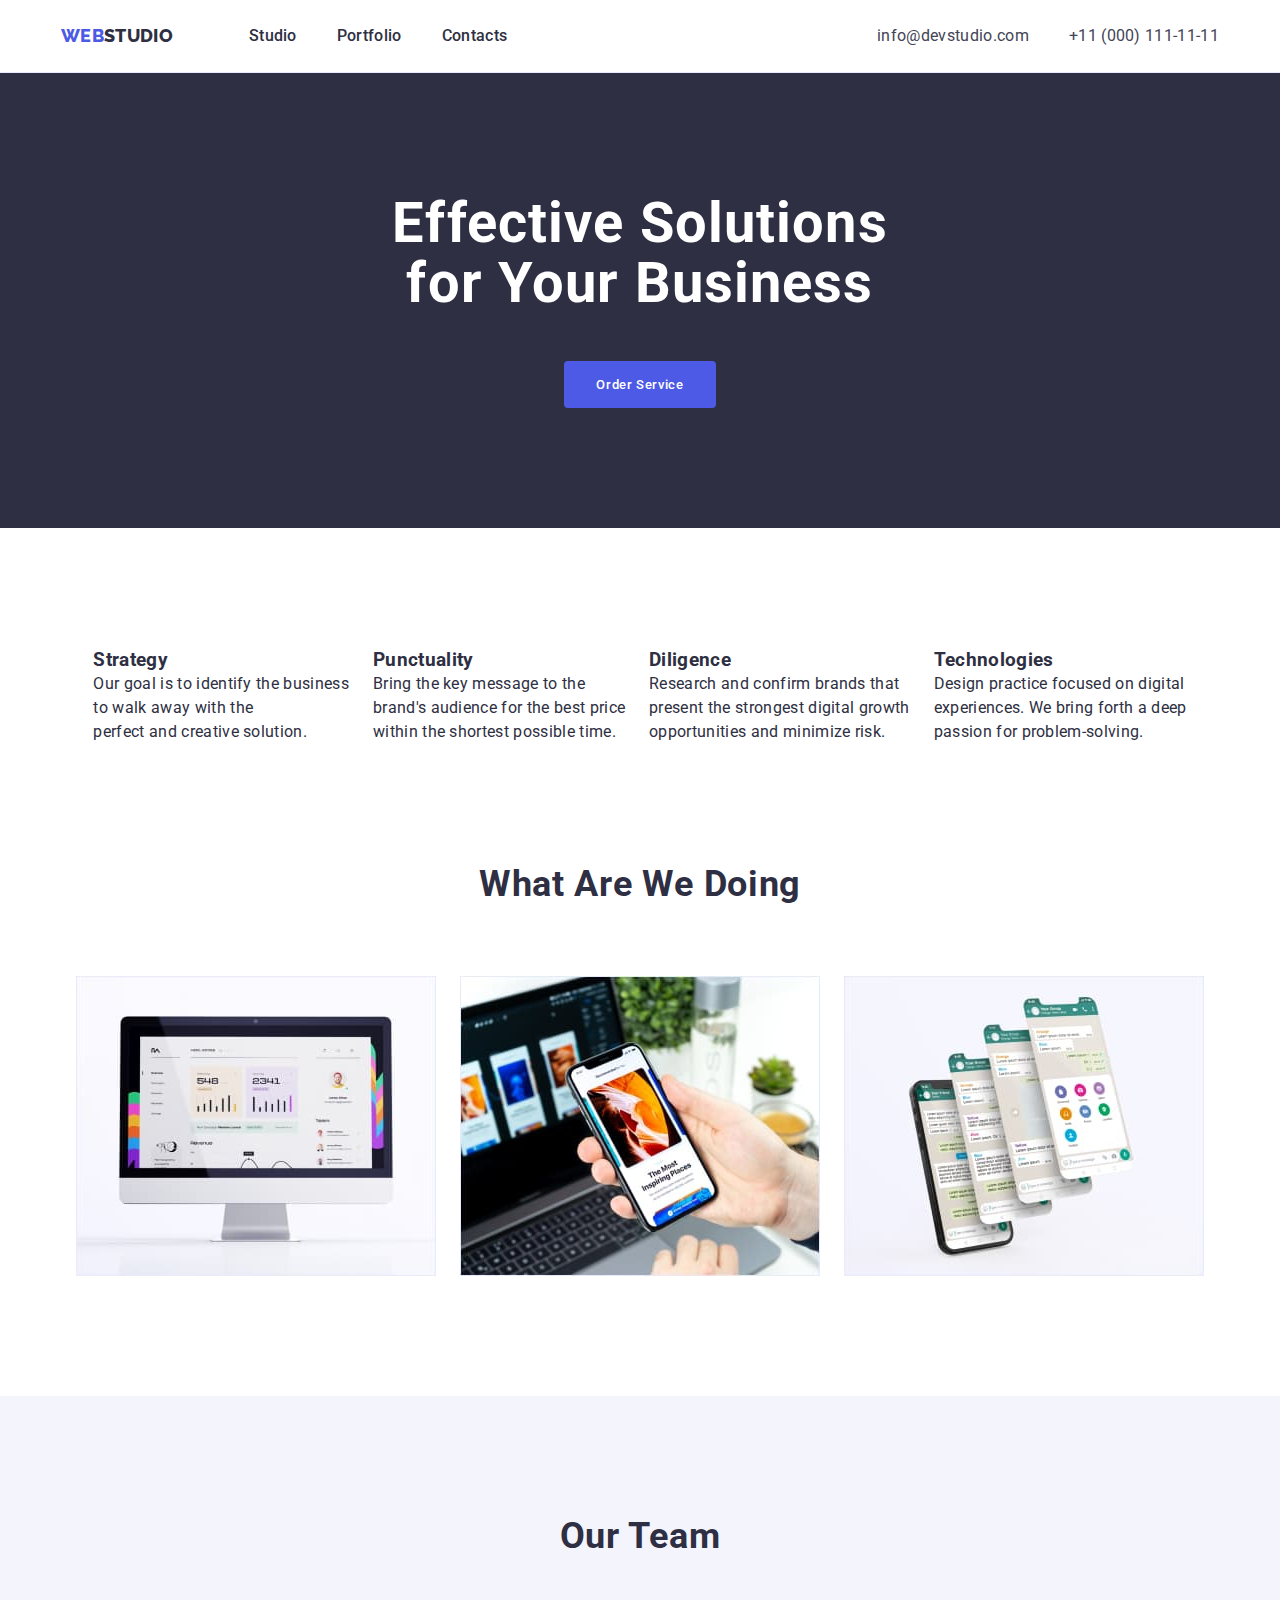
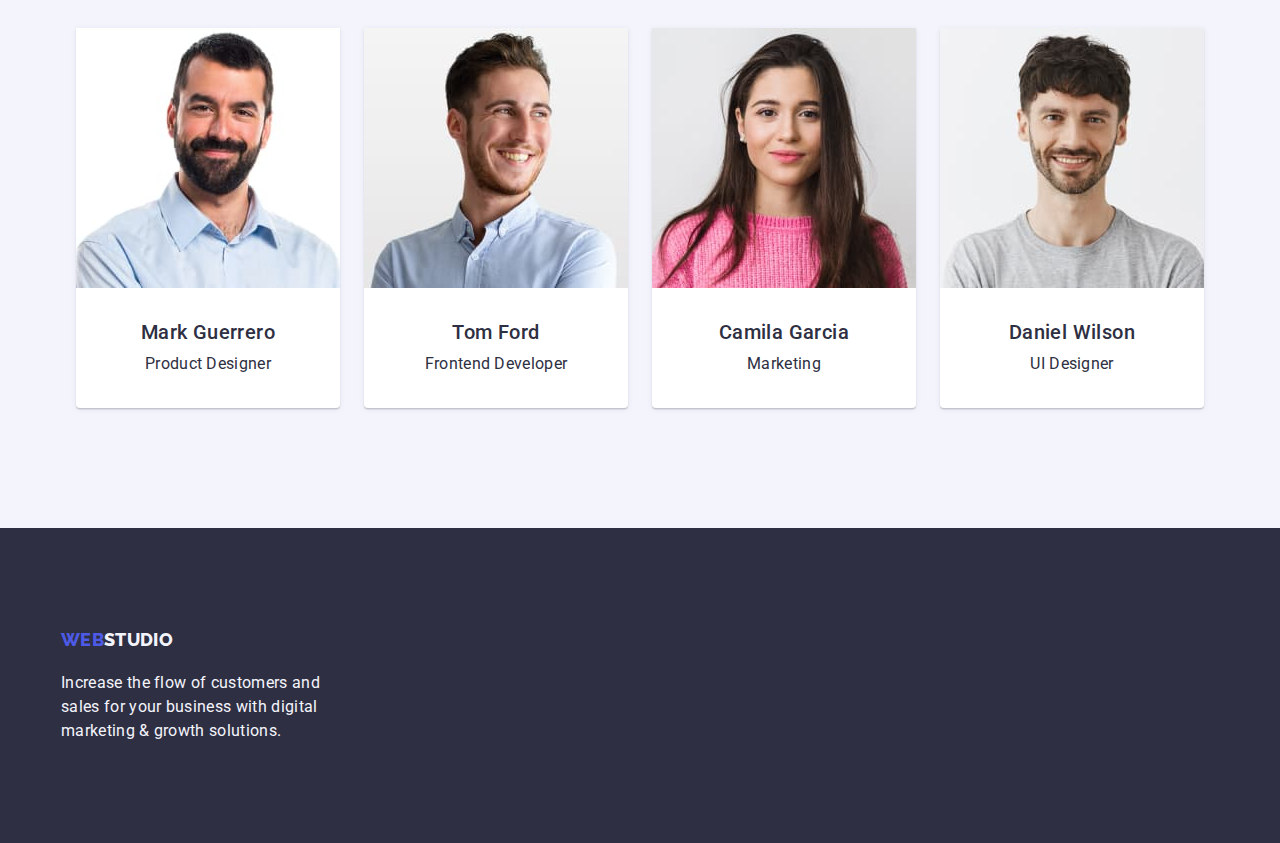
==== index.html @ 28cabc0e "update" ====
<!DOCTYPE html>
<html lang="en">
  <head>
    <title>WEBSTUDIO</title>
    <meta charset="UTF-8" />
    <meta name="description" content="website creator" />
    <link rel="stylesheet" href="css/styles.css" />
    <link rel="preconnect" href="https://fonts.googleapis.com" />
    <link rel="preconnect" href="https://fonts.gstatic.com" crossorigin />
    <link
      href="https://fonts.googleapis.com/css2?family=Raleway:wght@800&family=Roboto:wght@400;500;700&display=swap"
      rel="stylesheet"
    />
  </head>
  <body>
    <!-- header section-->
    <header class="header">
      <div class="header-container">
        <nav class="nav">
          <a
            class="nav-logo"
            href="https://luciiifr.github.io/goit-markup-hw-03/"
            ><span class="nav-logo-span">WEB</span>STUDIO</a
          >
          <ul class="nav-list">
            <li class="nav-list-item">
              <a
                class="nav-link"
                href="https://luciiifr.github.io/goit-markup-hw-03/"
                >Studio</a
              >
            </li>
            <li class="nav-list-item">
              <a class="nav-link" href="./portfolio">Portfolio</a>
            </li>
            <li class="nav-list-item">
              <a class="nav-link" href="/">Contacts</a>
            </li>
          </ul>
        </nav>
        <address class="address">
          <ul class="address-list">
            <li class="address-list-item">
              <a class="address-link" href="mailto:info@devstudio.com"
                >info@devstudio.com</a
              >
            </li>
            <li class="address-list-item">
              <a class="address-link" href="tel:+110001111111"
                >+11 (000) 111-11-11</a
              >
            </li>
          </ul>
        </address>
      </div>
    </header>
    <!-- main section -->
    <main>
      <!-- hero section -->
      <section class="hero">
        <div class="container hero-container">
          <h1 class="hero-heading">
            Effective Solutions <br />
            for Your Business
          </h1>
          <button class="hero-button" type="button">Order Service</button>
        </div>
      </section>
      <!-- about section -->
      <section class="about">
        <div class="container about-container">
          <h2 hidden></h2>
          <ul class="about-list">
            <li class="about-list-item">
              <h3 class="about-item-heading">Strategy</h3>
              <p class="about-item-description">
                Our goal is to identify the business <br />
                to walk away with the <br />
                perfect and creative solution.
              </p>
            </li>
            <li class="about-list-item">
              <h3 class="about-item-heading">Punctuality</h3>
              <p class="about-item-description">
                Bring the key message to the <br />
                brand's audience for the best price <br />
                within the shortest possible time.
              </p>
            </li>
            <li class="about-list-item">
              <h3 class="about-item-heading">Diligence</h3>
              <p class="about-item-description">
                Research and confirm brands that <br />
                present the strongest digital growth <br />
                opportunities and minimize risk.
              </p>
            </li>
            <li class="about-list-item">
              <h3 class="about-item-heading">Technologies</h3>
              <p class="about-item-description">
                Design practice focused on digital <br />
                experiences. We bring forth a deep <br />
                passion for problem-solving.
              </p>
            </li>
          </ul>
        </div>
      </section>
      <!-- service section -->
      <section class="service">
        <div class="container">
          <h2 class="service-heading">What Are We Doing</h2>
          <ul class="service-list">
            <li class="service-list-item">
              <img
                class="service-item-image"
                src="images/section2-img-01.jpg"
                alt="A computer monitor"
                width="360"
                height="300"
              />
            </li>
            <li class="service-list-item">
              <img
                class="service-item-image"
                src="images/section2-img-02.jpg"
                alt="A phone with multiple screens"
                width="360"
                height="300"
              />
            </li>
            <li class="service-list-item">
              <img
                class="service-item-image"
                src="images/section2-img-03.jpg"
                alt="Hand helding a phone"
                width="360"
                height="300"
              />
            </li>
          </ul>
        </div>
      </section>
      <!-- team section -->
      <section class="team">
        <div class="container">
          <h2 class="team-heading">Our Team</h2>
          <ul class="team-list">
            <div class="team-card">
              <li class="team-list-item">
                <img
                  class="team-item-image"
                  src="images/team-img-01.jpg"
                  alt="Portrait of Mark Guerrero"
                  width="264"
                  height="260"
                />
                <div class="team-card-content">
                  <h3 class="team-item-heading">Mark Guerrero</h3>
                  <p class="team-item-description">Product Designer</p>
                </div>
              </li>
            </div>
            <div class="team-card">
              <li class="team-list-item">
                <img
                  class="team-item-image"
                  src="images/team-img-02.jpg"
                  alt="Portrait of Tom Ford"
                  width="264"
                  height="260"
                />
                <div class="team-card-content">
                  <h3 class="team-item-heading">Tom Ford</h3>
                  <p class="team-item-description">Frontend Developer</p>
                </div>
              </li>
            </div>
            <div class="team-card">
              <li class="team-list-item">
                <img
                  class="team-item-image"
                  src="images/team-img-03.jpg"
                  alt="Portrait of Camila Garcia"
                  width="264"
                  height="260"
                />
                <div class="team-card-content">
                  <h3 class="team-item-heading">Camila Garcia</h3>
                  <p class="team-item-description">Marketing</p>
                </div>
              </li>
            </div>
            <div class="team-card">
              <li class="team-list-item">
                <img
                  class="team-item-image"
                  src="images/team-img-04.jpg"
                  alt="Portrait of Daniel Wilson"
                  width="264"
                  height="260"
                />
                <div class="team-card-content">
                  <h3 class="team-item-heading">Daniel Wilson</h3>
                  <p class="team-item-description">UI Designer</p>
                </div>
              </li>
            </div>
          </ul>
        </div>
      </section>
    </main>
    <!-- footer section -->
    <footer class="footer">
      <div class="container footer-container">
        <a
          class="footer-logo"
          href="https://luciiifr.github.io/goit-markup-hw-03/"
          ><span class="footer-logo-span">WEB</span>STUDIO</a
        >
        <p class="footer-description">
          Increase the flow of customers and <br />
          sales for your business with digital <br />
          marketing & growth solutions.
        </p>
      </div>
    </footer>
  </body>
</html>
---- css/styles.css ----
* {
  margin: 0;
  padding: 0;
  box-sizing: border-box;
}

body {
  font-family: "roboto", sans-serif;
  color: var(--navyblue-color);
  font-size: 16px;
  font-style: normal;
  font-weight: 400;
  line-height: 24px;
  letter-spacing: 0.32px;
}

img {
  display: block;
  max-width: 100%;
  height: auto;
}

h1,
h2,
h3,
h4,
h5,
h6,
p,
ul {
  margin: 0;
  padding: 0;
}

a {
  text-decoration: none;
  color: inherit;
}

:root {
  --black-color: #000;
  --white-color: #ffffff;
  --cloud-color: #f4f4fd;
  --cornflower-color: #e7e9fc;
  --navyblue-color: #2e2f42;
  --slate-color: #434455;
  --iris-color: #4d5ae5;
  --ocean-color: #404bbf;
}

/* section containers */
.header {
  border-bottom: 1px solid var(--cornflower-color);
}
.header-container {
  width: 1158px;
  padding: 24px 0;
  margin: auto;
  display: flex;
  align-items: center;
  justify-content: space-between;
}

.hero-container {
  padding: 188px 0;
}

.container {
  width: 1158px;
  margin: 0 auto;
  padding: 120px 0;
}

.about-container {
  padding-bottom: 0px;
}

.footer-container {
  padding: 100px 0;
}

/* WEBSTUDIO logo link */
.nav {
  display: flex;
  gap: 76px;
}

.nav-logo {
  color: var(--navyblue-color);
  font-family: "Raleway";
  font-size: 18px;
  font-weight: 800;
  text-transform: uppercase;
}

.nav-logo-span {
  color: var(--iris-color);
}

/* navigation links */
.nav-list {
  list-style: none;
  color: var(--navyblue-color);
  font-weight: 500;
  line-height: 24px;
  display: inline-flex;
  column-gap: 40px;
}

.nav-list-item:hover {
  color: var(--ocean-color);
}

/* address links */
.address-list {
  list-style: none;
  color: var(--slate-color);
  font-family: "roboto";
  font-style: normal;
  display: inline-flex;
  column-gap: 40px;
}

.address-list-item:hover {
  color: var(--ocean-color);
}

/* hero section */
.hero {
  background-color: var(--navyblue-color);
}

.hero-container-content {
  margin: 0 315px;
  display: inline-flex;
  flex-direction: column;
  align-items: center;
  padding-top: 188px;
  padding-bottom: 188px;
}

.hero-heading {
  color: var(--white-color);
  text-align: center;
  font-size: 56px;
  font-weight: 700;
  line-height: 60px;
  letter-spacing: 1.12px;
  margin-bottom: 48px;
}

.hero-button {
  color: var(--white-color);
  background-color: var(--iris-color);
  font-family: "roboto", sans-serif;
  font-weight: 500;
  letter-spacing: 0.64px;
  border-radius: 4px;
  border: 0;
  padding: 16px 32px;
  display: block;
  margin: 0 auto;
  cursor: pointer;
}

.hero-button:hover {
  background-color: var(--ocean-color);
  box-shadow: 0px 4px 4px 0px rgba(0, 0, 0, 0.15);
}

/* about section */
.about-list {
  list-style: none;
  display: flex;
  column-gap: 24px;
  justify-content: center;
}

.about-heading {
  font-size: 20px;
  font-weight: 500;
  line-height: 24px;
  letter-spacing: 0.4px;
}

.about-description {
  color: var(--color-slate);
  font-size: 16px;
  line-height: 24px;
  letter-spacing: 0.32px;
}

/* service section */
.service-heading {
  text-align: center;
  font-size: 36px;
  font-weight: 700;
  line-height: 40px;
  letter-spacing: 0.72px;
  text-transform: capitalize;
}

.service-list {
  list-style: none;
  display: flex;
  align-items: flex-start;
  column-gap: 24px;
  margin-top: 72px;
  justify-content: center;
}

/* team section */
.team {
  background-color: var(--cloud-color);
}

.team-heading {
  text-align: center;
  font-size: 36px;
  font-weight: 700;
  line-height: 40px;
  letter-spacing: 0.72px;
  text-transform: capitalize;
}

.team-list {
  list-style: none;
  display: flex;
  column-gap: 24px;
  margin-top: 72px;
  justify-content: center;
}

.team-card {
  background-color: var(--white-color);
  border-radius: 0px 0px 4px 4px;
  box-shadow: 0px 2px 1px 0px rgba(46, 47, 66, 0.08),
    0px 1px 1px 0px rgba(46, 47, 66, 0.16),
    0px 1px 6px 0px rgba(46, 47, 66, 0.08);
}

.team-card-content {
  margin: 32px 0px;
}

.team-item-heading {
  text-align: center;
  font-size: 20px;
  font-weight: 500;
  line-height: 24px;
  letter-spacing: 0.4px;
  margin-bottom: 8px;
}

.team-item-description {
  text-align: center;
  font-size: 16px;
  line-height: 24px;
  letter-spacing: 0.32px;
}

/* footer section */
.footer {
  background-color: var(--navyblue-color);
}

.footer-logo {
  color: var(--cloud-color);
  text-decoration: none;
  font-family: "raleway", sans-serif;
  font-size: 18px;
  font-weight: 800;
  text-transform: uppercase;
}

.footer-logo-span {
  color: var(--iris-color);
}

.footer-description {
  color: var(--cloud-color);
  margin-top: 17.5px;
}

/* portfolio.html */
/* containers */
.filter-container {
  padding-top: 96px;
  padding-bottom: 72px;
}

.portfolio-container {
  padding: 0 0 120px 0;
}

/* filter section */
.filter-list {
  list-style: none;
  display: flex;
  column-gap: 24px;
  justify-content: center;
}

.filter-item-button {
  color: var(--iris-color);
  font-family: "roboto", sans-serif;
  font-size: 16px;
  font-weight: 500;
  line-height: 24px;
  letter-spacing: 0.64px;
  background-color: var(--cloud-color);
  border-radius: 4px;
  border: 1px solid var(--cornflower-color);
  padding: 12px 24px;
}

.filter-item-button:hover {
  cursor: pointer;
  background-color: var(--ocean-color);
  border: 1px solid var(--ocean-color);
  color: var(--white-color);
  box-shadow: 0px 2px 2px 0px rgba(0, 0, 0, 0.12),
    0px 2px 1px 0px rgba(0, 0, 0, 0.08), 0px 3px 1px 0px rgba(0, 0, 0, 0.1);
}

/* portfolios section */
.portfolio-list {
  list-style: none;
  display: flex;
  flex-wrap: wrap;
  column-gap: 24px;
  row-gap: 48px;
  justify-content: center;
}

.portfolio-list-item {
  display: flex;
  width: 360px;
  flex-direction: column;
  background-color: var(--white-color);
}

.portfolio-item-content {
  width: 100%;
  padding: 32px 16px;
  border: 1px solid var(--cornflower-color);
  border-top: unset;
}

.portfolio-item-heading {
  font-size: 20px;
  font-weight: 500;
  line-height: 24px;
  letter-spacing: 0.4px;
  margin-bottom: 8px;
}

.portfolio-item-description {
  color: var(--slate-color);
  font-size: 16px;
  line-height: 24px;
  letter-spacing: 0.32px;
}
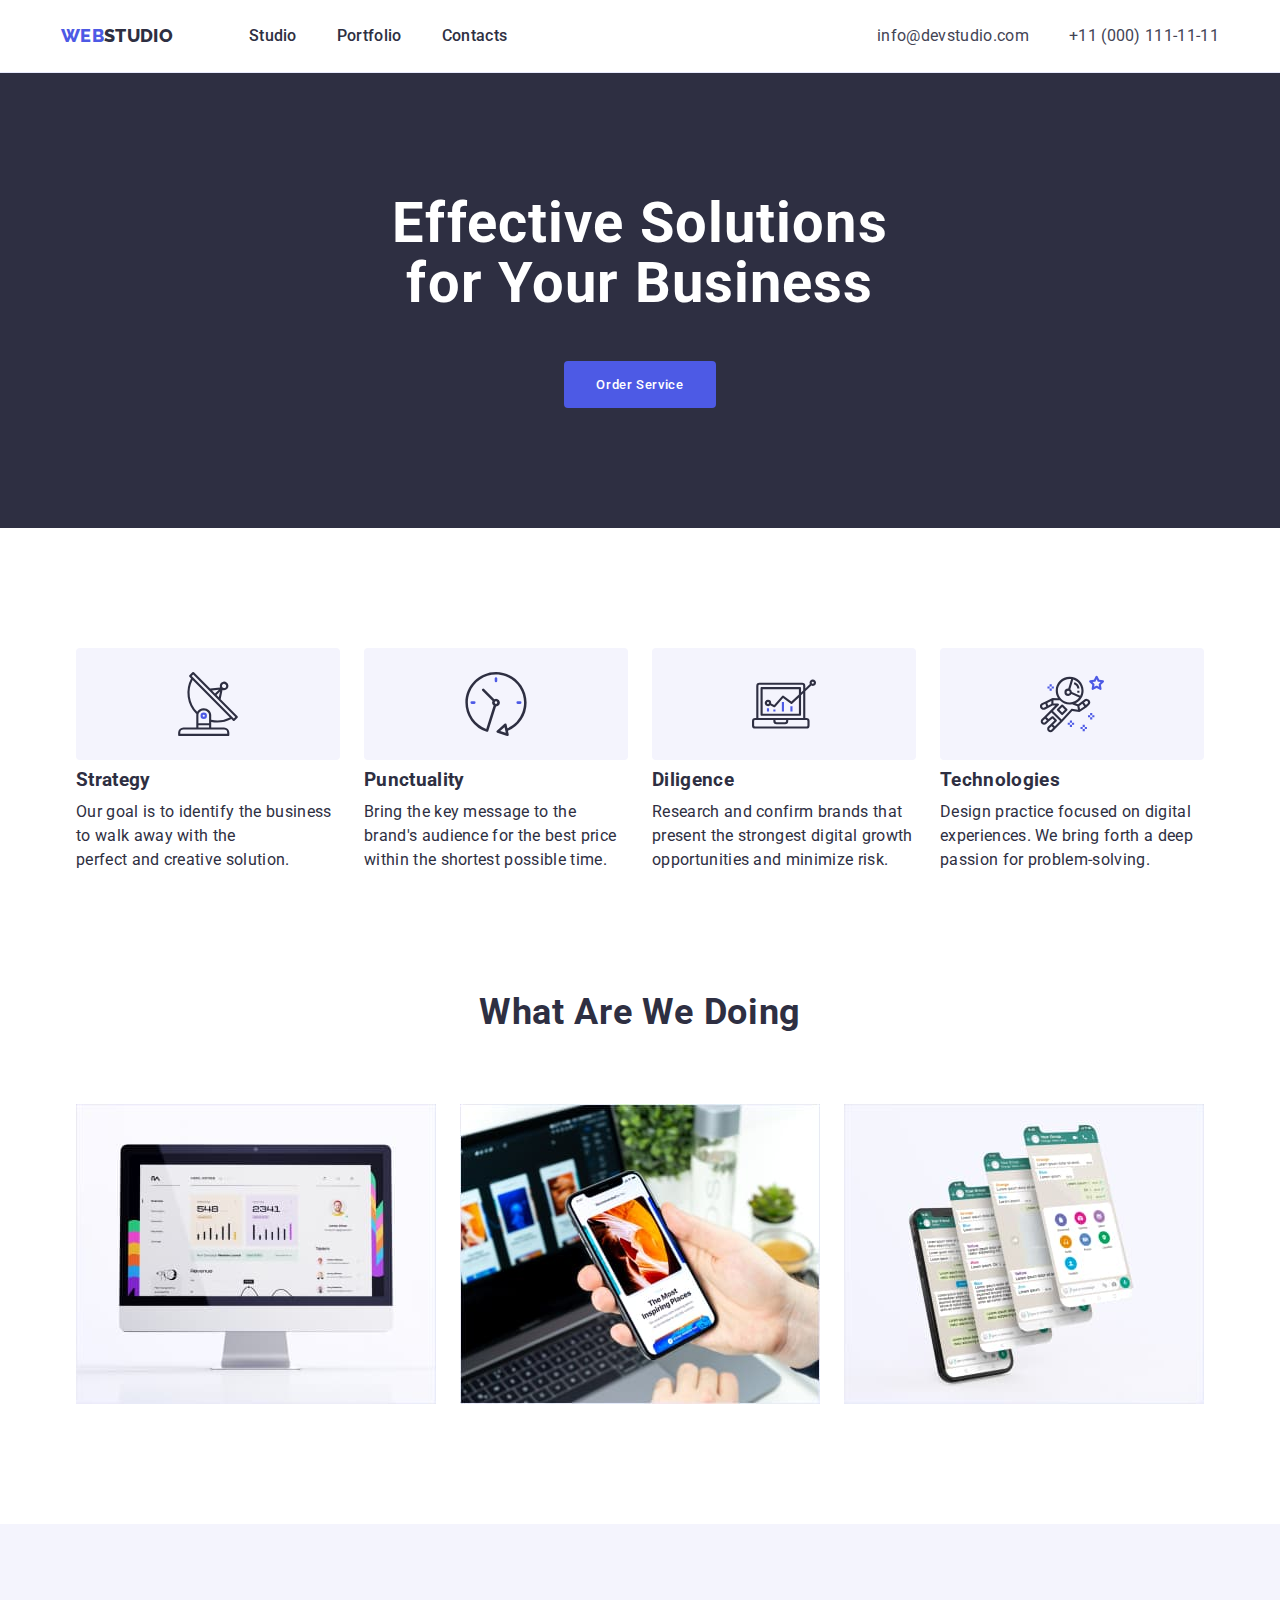
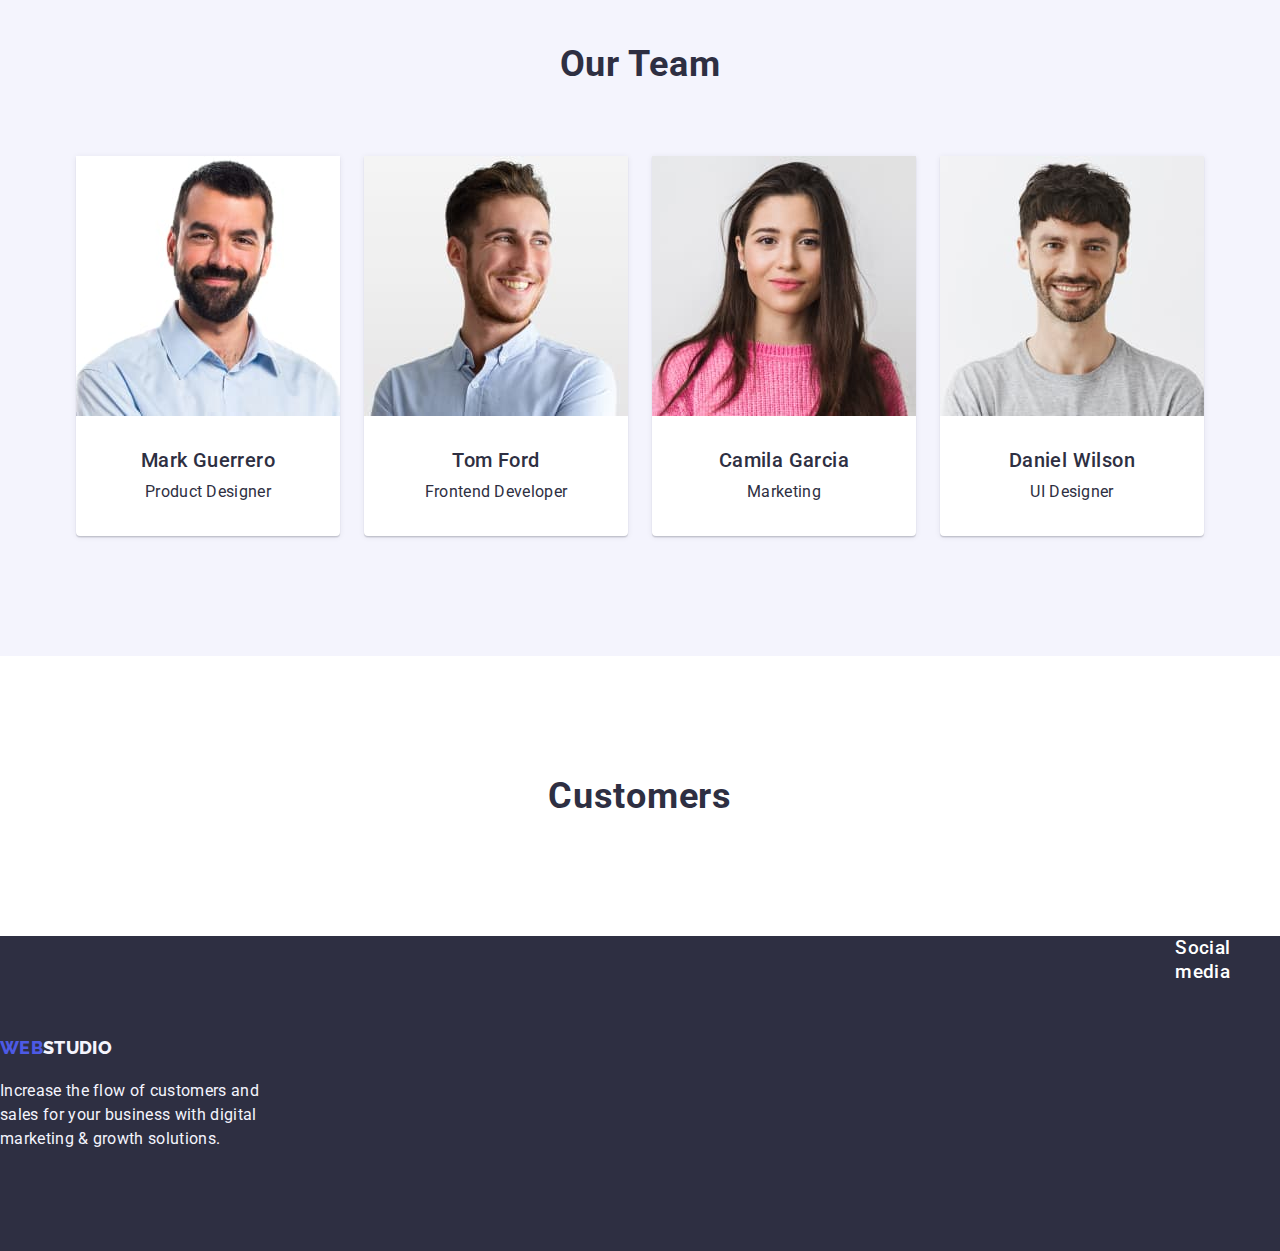
==== commit 16c14718: "update" ====
--- a/index.html
+++ b/index.html
@@ -72,6 +72,11 @@
           <h2 hidden></h2>
           <ul class="about-list">
             <li class="about-list-item">
+              <img
+                class="about-item-icon"
+                src="./icons/antenna.svg"
+                alt="antenna icon"
+              />
               <h3 class="about-item-heading">Strategy</h3>
               <p class="about-item-description">
                 Our goal is to identify the business <br />
@@ -80,6 +85,11 @@
               </p>
             </li>
             <li class="about-list-item">
+              <img
+                class="about-item-icon"
+                src="./icons/clock.svg"
+                alt="antenna icon"
+              />
               <h3 class="about-item-heading">Punctuality</h3>
               <p class="about-item-description">
                 Bring the key message to the <br />
@@ -88,6 +98,11 @@
               </p>
             </li>
             <li class="about-list-item">
+              <img
+                class="about-item-icon"
+                src="./icons/diagram.svg"
+                alt="antenna icon"
+              />
               <h3 class="about-item-heading">Diligence</h3>
               <p class="about-item-description">
                 Research and confirm brands that <br />
@@ -96,6 +111,11 @@
               </p>
             </li>
             <li class="about-list-item">
+              <img
+                class="about-item-icon"
+                src="./icons/astronaut.svg"
+                alt="antenna icon"
+              />
               <h3 class="about-item-heading">Technologies</h3>
               <p class="about-item-description">
                 Design practice focused on digital <br />
@@ -207,6 +227,11 @@
               </li>
             </div>
           </ul>
+        </div>
+      </section>
+      <section class="customers">
+        <div class="container">
+          <h2 class="customer-heading">Customers</h2>
         </div>
       </section>
     </main>
@@ -224,6 +249,9 @@
           marketing & growth solutions.
         </p>
       </div>
+      <div>
+        <h3 class="footer-socmed">Social media</h3>
+      </div>
     </footer>
   </body>
 </html>
--- a/css/styles.css
+++ b/css/styles.css
@@ -51,6 +51,10 @@
 /* section containers */
 .header {
   border-bottom: 1px solid var(--cornflower-color);
+  background: var(--white-color);
+  box-shadow: 0px 1px 6px 0px rgba(46, 47, 66, 0.08),
+    0px 1px 1px 0px rgba(46, 47, 66, 0.16),
+    0px 2px 1px 0px rgba(46, 47, 66, 0.08);
 }
 .header-container {
   width: 1158px;
@@ -128,6 +132,8 @@
 /* hero section */
 .hero {
   background-color: var(--navyblue-color);
+  background-image: url(../images/hero-img.jpg),
+    lightgray 0px -167.766px / 100% 139.922% no-repeat;
 }
 
 .hero-container-content {
@@ -176,6 +182,17 @@
   justify-content: center;
 }
 
+.about-list-item {
+  display: inline-flex;
+  flex-direction: column;
+  row-gap: 8px;
+}
+.about-item-icon {
+  padding: 24px 100px;
+  background-color: var(--cloud-color);
+  border-radius: 4px;
+}
+
 .about-heading {
   font-size: 20px;
   font-weight: 500;
@@ -259,9 +276,24 @@
   letter-spacing: 0.32px;
 }
 
+/* customer section */
+.customer {
+  display: flex;
+}
+
+.customer-heading {
+  text-align: center;
+  font-size: 36px;
+  font-weight: 700;
+  line-height: 40px;
+  letter-spacing: 0.72px;
+  text-transform: capitalize;
+}
 /* footer section */
 .footer {
   background-color: var(--navyblue-color);
+  display: flex;
+  column-gap: 120px;
 }
 
 .footer-logo {
@@ -282,6 +314,11 @@
   margin-top: 17.5px;
 }
 
+.footer-socmed {
+  color: var(--white-color);
+  font-weight: 500;
+}
+
 /* portfolio.html */
 /* containers */
 .filter-container {
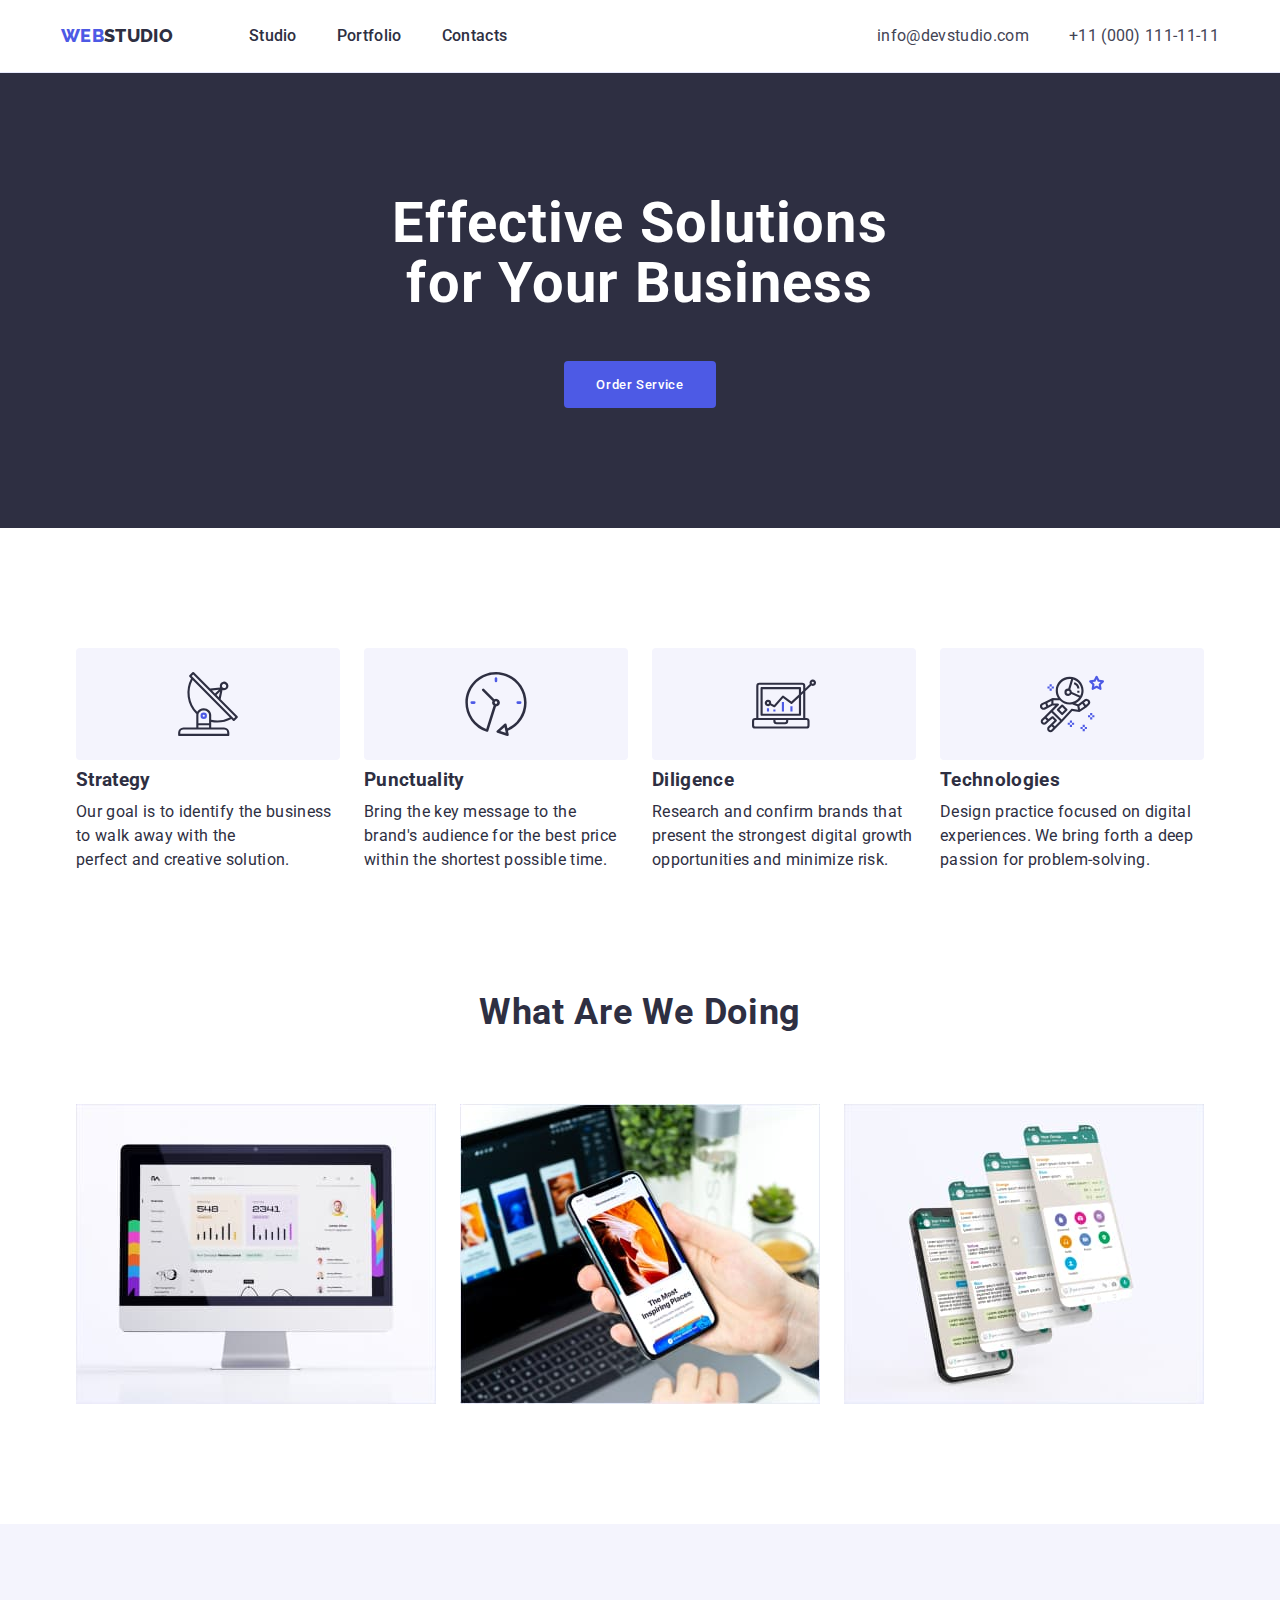
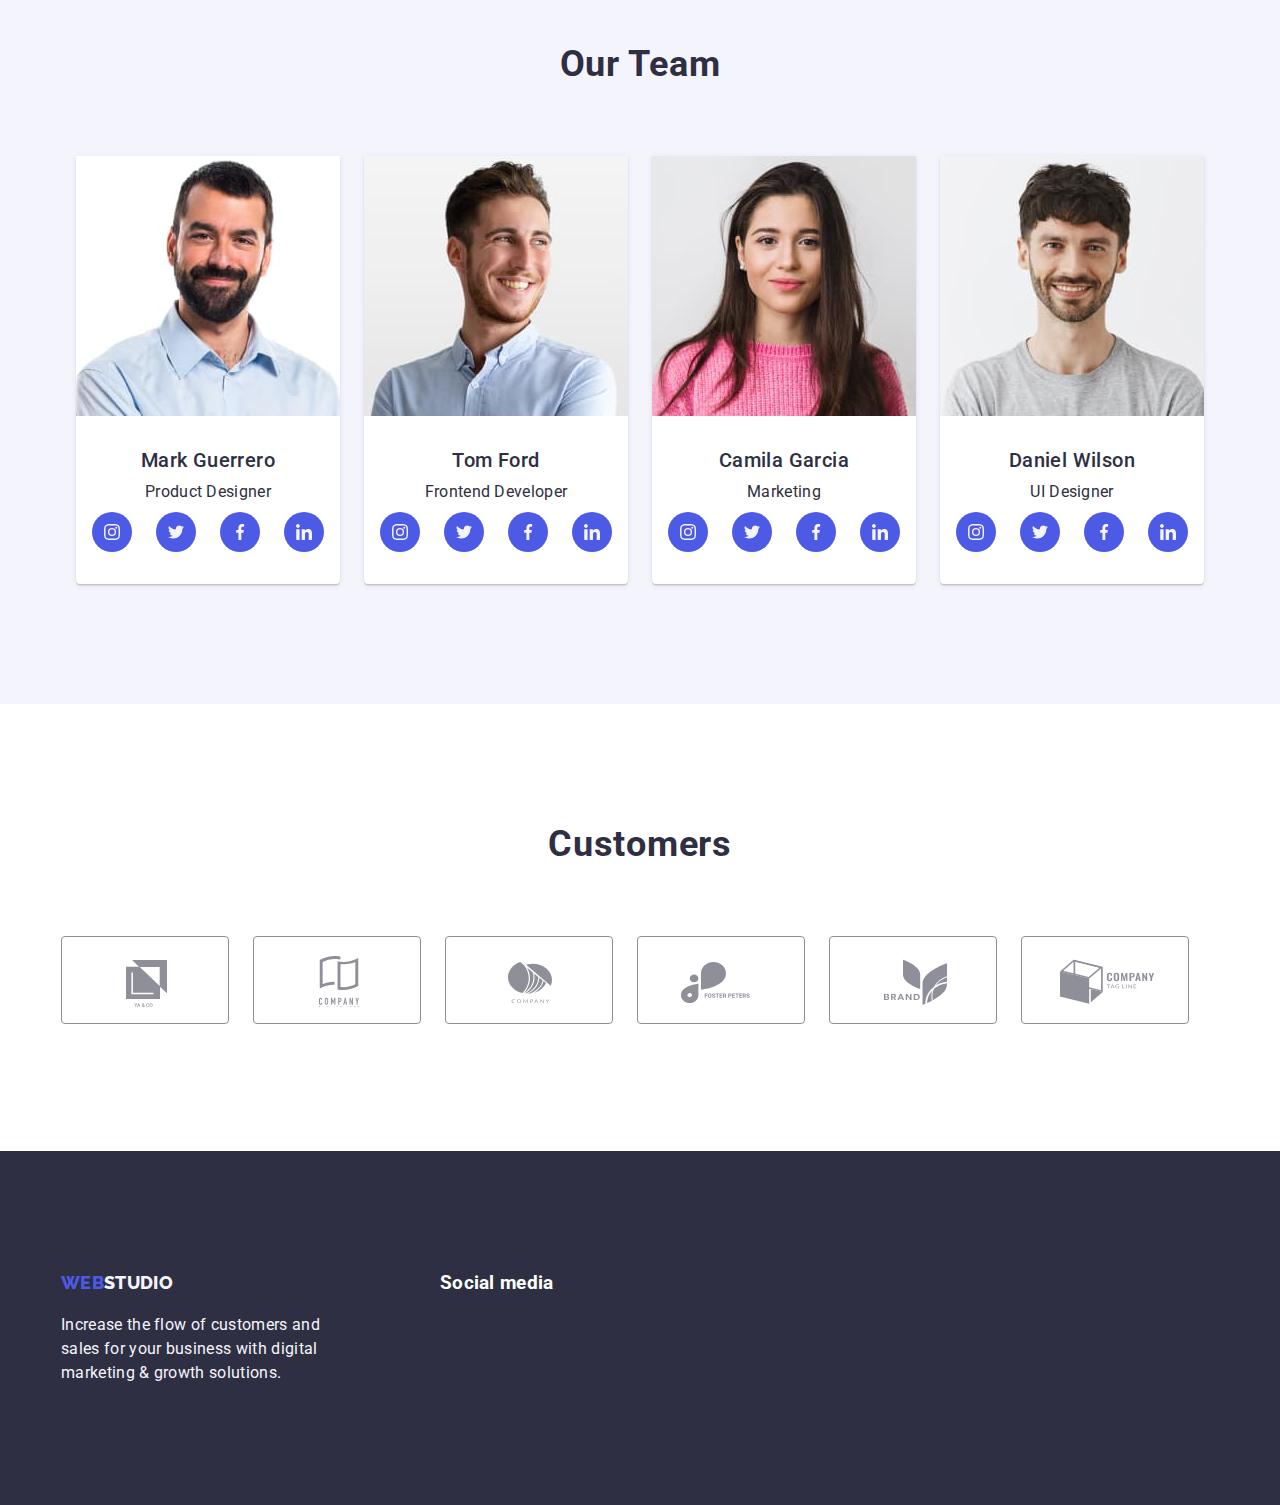
==== commit 69e09cf8: "update" ====
--- a/index.html
+++ b/index.html
@@ -72,11 +72,9 @@
           <h2 hidden></h2>
           <ul class="about-list">
             <li class="about-list-item">
-              <img
-                class="about-item-icon"
-                src="./icons/antenna.svg"
-                alt="antenna icon"
-              />
+              <svg class="about-item-icon">
+                <use href="./images/icons.svg#antenna" />
+              </svg>
               <h3 class="about-item-heading">Strategy</h3>
               <p class="about-item-description">
                 Our goal is to identify the business <br />
@@ -85,11 +83,9 @@
               </p>
             </li>
             <li class="about-list-item">
-              <img
-                class="about-item-icon"
-                src="./icons/clock.svg"
-                alt="antenna icon"
-              />
+              <svg class="about-item-icon">
+                <use href="./images/icons.svg#clock" />
+              </svg>
               <h3 class="about-item-heading">Punctuality</h3>
               <p class="about-item-description">
                 Bring the key message to the <br />
@@ -98,11 +94,9 @@
               </p>
             </li>
             <li class="about-list-item">
-              <img
-                class="about-item-icon"
-                src="./icons/diagram.svg"
-                alt="antenna icon"
-              />
+              <svg class="about-item-icon">
+                <use href="./images/icons.svg#diagram" />
+              </svg>
               <h3 class="about-item-heading">Diligence</h3>
               <p class="about-item-description">
                 Research and confirm brands that <br />
@@ -111,11 +105,9 @@
               </p>
             </li>
             <li class="about-list-item">
-              <img
-                class="about-item-icon"
-                src="./icons/astronaut.svg"
-                alt="antenna icon"
-              />
+              <svg class="about-item-icon">
+                <use href="./images/icons.svg#astronaut" />
+              </svg>
               <h3 class="about-item-heading">Technologies</h3>
               <p class="about-item-description">
                 Design practice focused on digital <br />
@@ -178,6 +170,39 @@
                 <div class="team-card-content">
                   <h3 class="team-item-heading">Mark Guerrero</h3>
                   <p class="team-item-description">Product Designer</p>
+                  <ul class="team-socmed">
+                    <li class="team-socmed-item">
+                      <a href="https://www.instagram.com/" target="_blank">
+                        <svg class="team-socmed-icon">
+                          <use
+                            class="socmed-icon-use"
+                            href="./images/icons.svg#instagram-01"
+                          />
+                        </svg>
+                      </a>
+                    </li>
+                    <li class="team-socmed-item">
+                      <a href="https://twitter.com/" target="_blank">
+                        <svg class="team-socmed-icon">
+                          <use href="./images/icons.svg#twitter-01" />
+                        </svg>
+                      </a>
+                    </li>
+                    <li class="team-socmed-item">
+                      <a href="https://www.facebook.com/" target="_blank">
+                        <svg class="team-socmed-icon">
+                          <use href="./images/icons.svg#facebook-01" />
+                        </svg>
+                      </a>
+                    </li>
+                    <li class="team-socmed-item">
+                      <a href="https://www.linkedin.com/" target="_blank">
+                        <svg class="team-socmed-icon">
+                          <use href="./images/icons.svg#linkedin-01" />
+                        </svg>
+                      </a>
+                    </li>
+                  </ul>
                 </div>
               </li>
             </div>
@@ -193,6 +218,39 @@
                 <div class="team-card-content">
                   <h3 class="team-item-heading">Tom Ford</h3>
                   <p class="team-item-description">Frontend Developer</p>
+                  <ul class="team-socmed">
+                    <li class="team-socmed-item">
+                      <a href="https://www.instagram.com/" target="_blank">
+                        <svg class="team-socmed-icon">
+                          <use
+                            class="socmed-icon-use"
+                            href="./images/icons.svg#instagram-01"
+                          />
+                        </svg>
+                      </a>
+                    </li>
+                    <li class="team-socmed-item">
+                      <a href="https://twitter.com/" target="_blank">
+                        <svg class="team-socmed-icon">
+                          <use href="./images/icons.svg#twitter-01" />
+                        </svg>
+                      </a>
+                    </li>
+                    <li class="team-socmed-item">
+                      <a href="https://www.facebook.com/" target="_blank">
+                        <svg class="team-socmed-icon">
+                          <use href="./images/icons.svg#facebook-01" />
+                        </svg>
+                      </a>
+                    </li>
+                    <li class="team-socmed-item">
+                      <a href="https://www.linkedin.com/" target="_blank">
+                        <svg class="team-socmed-icon">
+                          <use href="./images/icons.svg#linkedin-01" />
+                        </svg>
+                      </a>
+                    </li>
+                  </ul>
                 </div>
               </li>
             </div>
@@ -208,6 +266,39 @@
                 <div class="team-card-content">
                   <h3 class="team-item-heading">Camila Garcia</h3>
                   <p class="team-item-description">Marketing</p>
+                  <ul class="team-socmed">
+                    <li class="team-socmed-item">
+                      <a href="https://www.instagram.com/" target="_blank">
+                        <svg class="team-socmed-icon">
+                          <use
+                            class="socmed-icon-use"
+                            href="./images/icons.svg#instagram-01"
+                          />
+                        </svg>
+                      </a>
+                    </li>
+                    <li class="team-socmed-item">
+                      <a href="https://twitter.com/" target="_blank">
+                        <svg class="team-socmed-icon">
+                          <use href="./images/icons.svg#twitter-01" />
+                        </svg>
+                      </a>
+                    </li>
+                    <li class="team-socmed-item">
+                      <a href="https://www.facebook.com/" target="_blank">
+                        <svg class="team-socmed-icon">
+                          <use href="./images/icons.svg#facebook-01" />
+                        </svg>
+                      </a>
+                    </li>
+                    <li class="team-socmed-item">
+                      <a href="https://www.linkedin.com/" target="_blank">
+                        <svg class="team-socmed-icon">
+                          <use href="./images/icons.svg#linkedin-01" />
+                        </svg>
+                      </a>
+                    </li>
+                  </ul>
                 </div>
               </li>
             </div>
@@ -223,34 +314,114 @@
                 <div class="team-card-content">
                   <h3 class="team-item-heading">Daniel Wilson</h3>
                   <p class="team-item-description">UI Designer</p>
+                  <ul class="team-socmed">
+                    <li class="team-socmed-item">
+                      <a href="https://www.instagram.com/" target="_blank">
+                        <svg class="team-socmed-icon">
+                          <use
+                            class="socmed-icon-use"
+                            href="./images/icons.svg#instagram-01"
+                          />
+                        </svg>
+                      </a>
+                    </li>
+                    <li class="team-socmed-item">
+                      <a href="https://twitter.com/" target="_blank">
+                        <svg class="team-socmed-icon">
+                          <use href="./images/icons.svg#twitter-01" />
+                        </svg>
+                      </a>
+                    </li>
+                    <li class="team-socmed-item">
+                      <a href="https://www.facebook.com/" target="_blank">
+                        <svg class="team-socmed-icon">
+                          <use href="./images/icons.svg#facebook-01" />
+                        </svg>
+                      </a>
+                    </li>
+                    <li class="team-socmed-item">
+                      <a href="https://www.linkedin.com/" target="_blank">
+                        <svg class="team-socmed-icon">
+                          <use href="./images/icons.svg#linkedin-01" />
+                        </svg>
+                      </a>
+                    </li>
+                  </ul>
                 </div>
               </li>
             </div>
           </ul>
         </div>
       </section>
-      <section class="customers">
+      <section class="customer">
         <div class="container">
           <h2 class="customer-heading">Customers</h2>
+          <ul class="customer-list">
+            <li class="customer-list-item">
+              <a class="customer-item-link" href="">
+                <svg class="customer-item-icon">
+                  <use href="./images/icons.svg#client-01" />
+                </svg>
+              </a>
+            </li>
+            <li class="customer-list-item">
+              <a class="customer-item-link" href="">
+                <svg class="customer-item-icon">
+                  <use href="./images/icons.svg#client-02" />
+                </svg>
+              </a>
+            </li>
+            <li class="customer-list-item">
+              <a class="customer-item-link" href="">
+                <svg class="customer-item-icon">
+                  <use href="./images/icons.svg#client-03" />
+                </svg>
+              </a>
+            </li>
+            <li class="customer-list-item">
+              <a class="customer-item-link" href="">
+                <svg class="customer-item-icon">
+                  <use href="./images/icons.svg#client-04" />
+                </svg>
+              </a>
+            </li>
+            <li class="customer-list-item">
+              <a class="customer-item-link" href="">
+                <svg class="customer-item-icon">
+                  <use href="./images/icons.svg#client-05" />
+                </svg>
+              </a>
+            </li>
+            <li class="customer-list-item">
+              <a class="customer-item-link" href="">
+                <svg class="customer-item-icon">
+                  <use href="./images/icons.svg#client-06" />
+                </svg>
+              </a>
+            </li>
+          </ul>
         </div>
       </section>
     </main>
     <!-- footer section -->
     <footer class="footer">
       <div class="container footer-container">
-        <a
-          class="footer-logo"
-          href="https://luciiifr.github.io/goit-markup-hw-03/"
-          ><span class="footer-logo-span">WEB</span>STUDIO</a
-        >
-        <p class="footer-description">
-          Increase the flow of customers and <br />
-          sales for your business with digital <br />
-          marketing & growth solutions.
-        </p>
-      </div>
-      <div>
-        <h3 class="footer-socmed">Social media</h3>
+        <div class="footer-info">
+          <a
+            class="footer-info-logo"
+            href="https://luciiifr.github.io/goit-markup-hw-03/"
+            ><span class="footer-logo-span">WEB</span>STUDIO</a
+          >
+          <p class="footer-info-description">
+            Increase the flow of customers and <br />
+            sales for your business with digital <br />
+            marketing & growth solutions.
+          </p>
+        </div>
+        <div class="footer-socmed">
+          <h3 class="footer-socmed-heading">Social media</h3>
+          <ul class="footer-socmed-list"></ul>
+        </div>
       </div>
     </footer>
   </body>
--- a/css/styles.css
+++ b/css/styles.css
@@ -44,6 +44,7 @@
   --cornflower-color: #e7e9fc;
   --navyblue-color: #2e2f42;
   --slate-color: #434455;
+  --lightslate-color: #8e8f99;
   --iris-color: #4d5ae5;
   --ocean-color: #404bbf;
 }
@@ -79,10 +80,6 @@
   padding-bottom: 0px;
 }
 
-.footer-container {
-  padding: 100px 0;
-}
-
 /* WEBSTUDIO logo link */
 .nav {
   display: flex;
@@ -188,6 +185,8 @@
   row-gap: 8px;
 }
 .about-item-icon {
+  width: 264px;
+  height: 112px;
   padding: 24px 100px;
   background-color: var(--cloud-color);
   border-radius: 4px;
@@ -257,7 +256,10 @@
 }
 
 .team-card-content {
-  margin: 32px 0px;
+  display: flex;
+  flex-direction: column;
+  row-gap: 8px;
+  padding: 32px 0px;
 }
 
 .team-item-heading {
@@ -266,7 +268,6 @@
   font-weight: 500;
   line-height: 24px;
   letter-spacing: 0.4px;
-  margin-bottom: 8px;
 }
 
 .team-item-description {
@@ -276,11 +277,34 @@
   letter-spacing: 0.32px;
 }
 
+.team-socmed {
+  list-style: none;
+  text-decoration: none;
+  display: flex;
+  flex-direction: row;
+  column-gap: 24px;
+  justify-content: center;
+}
+
+.team-socmed-item {
+  background-color: var(--iris-color);
+  border-radius: 20px;
+  width: 40px;
+  height: 40px;
+}
+
+.team-socmed-item:hover {
+  background-color: var(--ocean-color);
+}
+
+.team-socmed-icon {
+  fill: var(--cloud-color);
+  width: 40px;
+  height: 40px;
+  padding: 12px 12px;
+}
+
 /* customer section */
-.customer {
-  display: flex;
-}
-
 .customer-heading {
   text-align: center;
   font-size: 36px;
@@ -288,15 +312,50 @@
   line-height: 40px;
   letter-spacing: 0.72px;
   text-transform: capitalize;
+  margin-bottom: 72px;
+}
+
+.customer-list {
+  display: inline-flex;
+  list-style: none;
+  text-decoration: none;
+  column-gap: 24px;
+}
+
+.customer-item-link {
+  text-decoration: none;
+}
+
+.customer-item-icon:hover {
+  fill: var(--ocean-color);
+  border: 1px solid var(--ocean-color);
+}
+
+.customer-item-icon {
+  fill: var(--lightslate-color);
+  width: 168px;
+  height: 88px;
+  padding: 16px 32px;
+  border: 1px solid var(--lightslate-color);
+  border-radius: 4px;
 }
 /* footer section */
 .footer {
   background-color: var(--navyblue-color);
+}
+
+.footer-container {
   display: flex;
   column-gap: 120px;
 }
 
-.footer-logo {
+.footer-info {
+  display: flex;
+  flex-direction: column;
+  row-gap: 17.5px;
+}
+
+.footer-info-logo {
   color: var(--cloud-color);
   text-decoration: none;
   font-family: "raleway", sans-serif;
@@ -309,14 +368,16 @@
   color: var(--iris-color);
 }
 
-.footer-description {
+.footer-info-description {
   color: var(--cloud-color);
-  margin-top: 17.5px;
 }
 
 .footer-socmed {
+  display: flex;
+  flex-direction: column;
   color: var(--white-color);
   font-weight: 500;
+  row-gap: 16px;
 }
 
 /* portfolio.html */
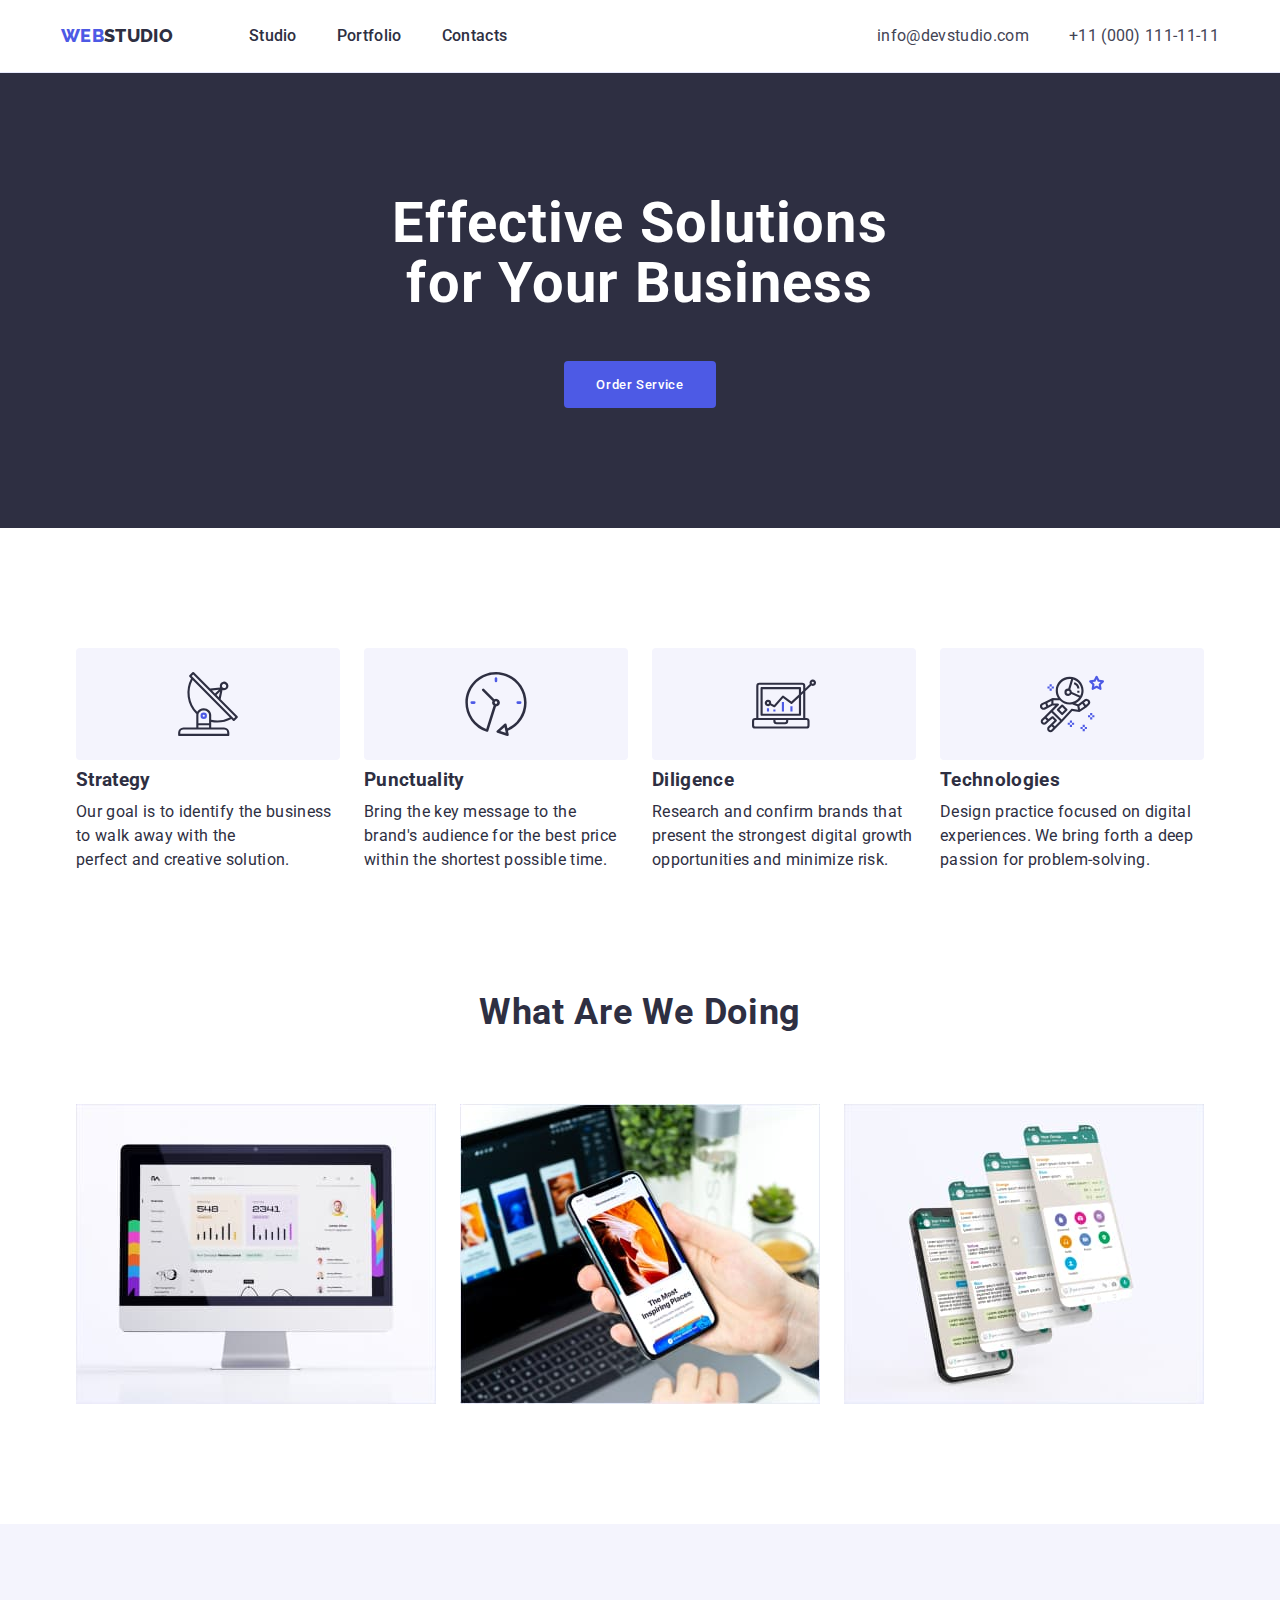
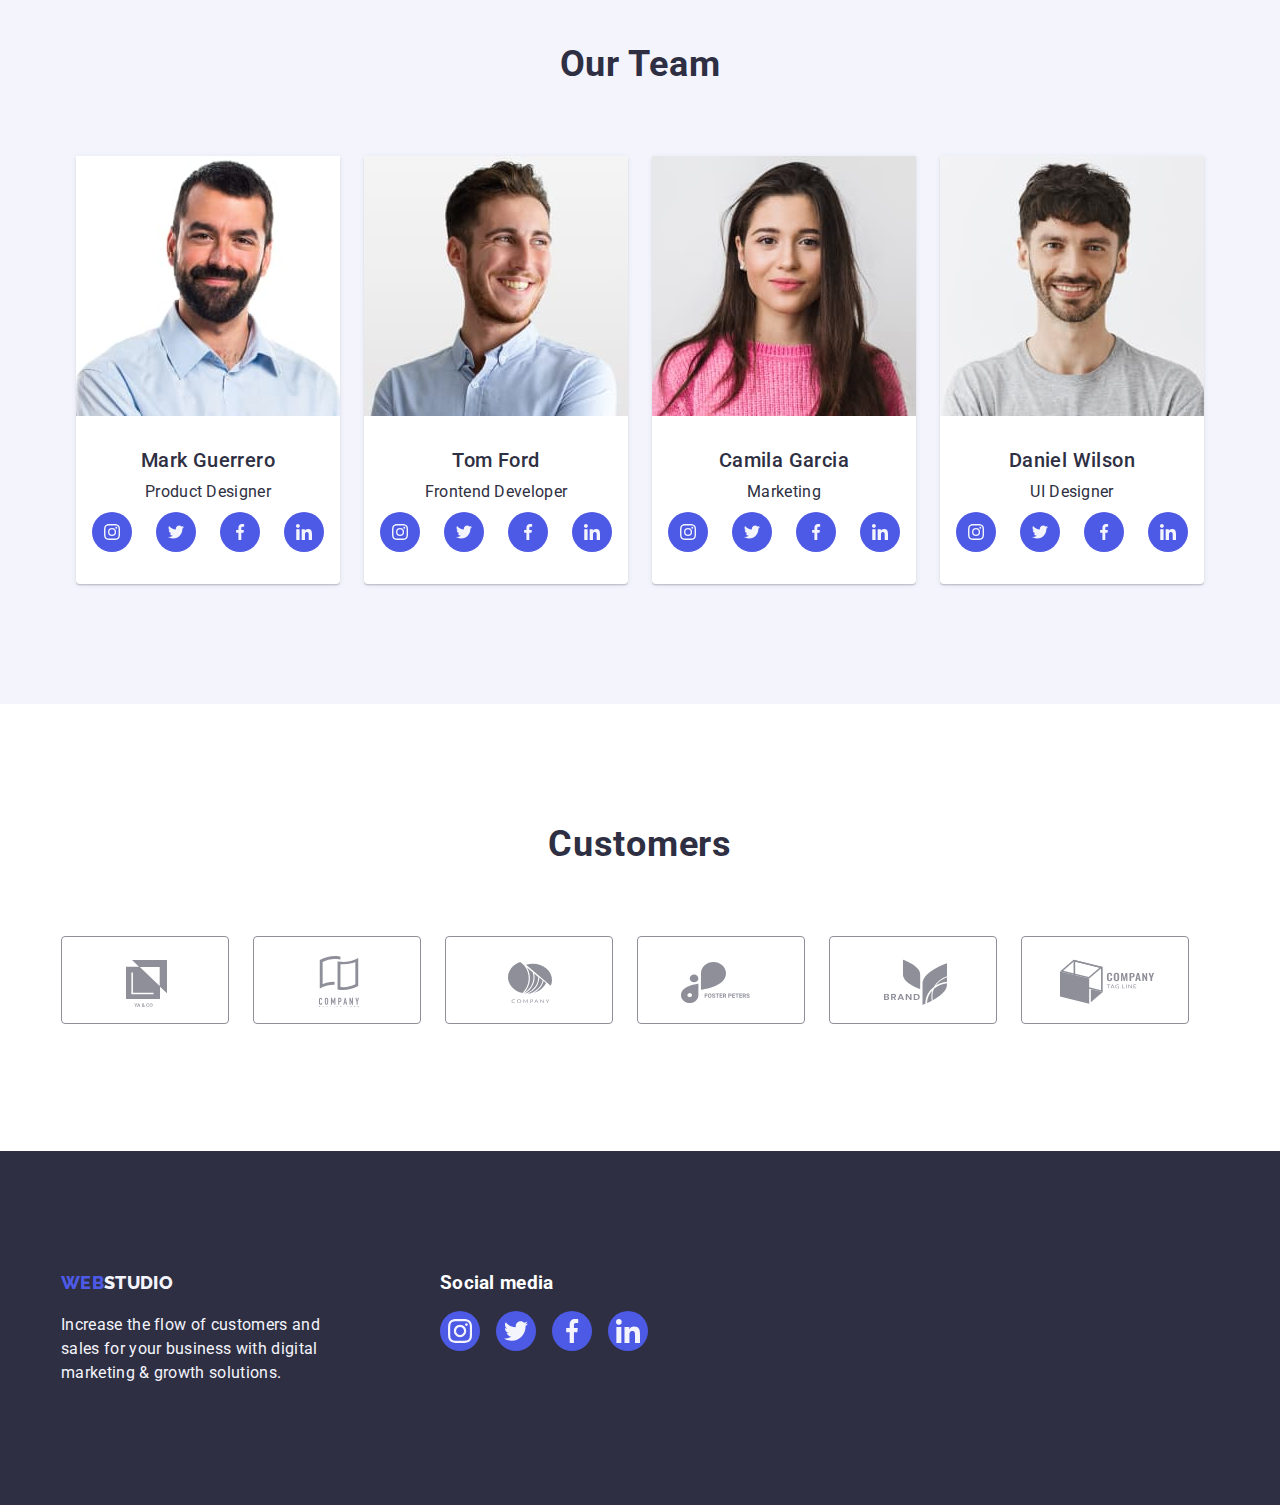
==== commit 9a69555e: "update" ====
--- a/index.html
+++ b/index.html
@@ -420,7 +420,52 @@
         </div>
         <div class="footer-socmed">
           <h3 class="footer-socmed-heading">Social media</h3>
-          <ul class="footer-socmed-list"></ul>
+          <ul class="footer-socmed-list">
+            <li class="footer-socmed-item">
+              <a
+                class="footer-socmed-link"
+                href="https://www.instagram.com/"
+                target="_blank"
+              >
+                <svg class="footer-socmed-icon">
+                  <use href="./images/icons.svg#instagram-02" />
+                </svg>
+              </a>
+            </li>
+            <li class="footer-socmed-item">
+              <a
+                class="footer-socmed-link"
+                href="https://www.twitter.com/"
+                target="_blank"
+              >
+                <svg class="footer-socmed-icon">
+                  <use href="./images/icons.svg#twitter-02" />
+                </svg>
+              </a>
+            </li>
+            <li class="footer-socmed-item">
+              <a
+                class="footer-socmed-link"
+                href="https://www.facebook.com/"
+                target="_blank"
+              >
+                <svg class="footer-socmed-icon">
+                  <use href="./images/icons.svg#facebook-02" />
+                </svg>
+              </a>
+            </li>
+            <li class="footer-socmed-item">
+              <a
+                class="footer-socmed-link"
+                href="https://www.linkein.com/"
+                target="_blank"
+              >
+                <svg class="footer-socmed-icon">
+                  <use href="./images/icons.svg#linkedin-02" />
+                </svg>
+              </a>
+            </li>
+          </ul>
         </div>
       </div>
     </footer>
--- a/css/styles.css
+++ b/css/styles.css
@@ -380,6 +380,31 @@
   row-gap: 16px;
 }
 
+.footer-socmed-list {
+  display: inline-flex;
+  flex-direction: row;
+  column-gap: 16px;
+  list-style: none;
+}
+
+.footer-socmed-item {
+  width: 40px;
+  height: 40px;
+  background-color: var(--iris-color);
+  border-radius: 20px;
+}
+
+.footer-socmed-item:hover {
+  background-color: var(--ocean-color);
+}
+
+.footer-socmed-icon {
+  width: 40px;
+  height: 40px;
+  padding: 8px 8px;
+  fill: var(--cloud-color);
+}
+
 /* portfolio.html */
 /* containers */
 .filter-container {
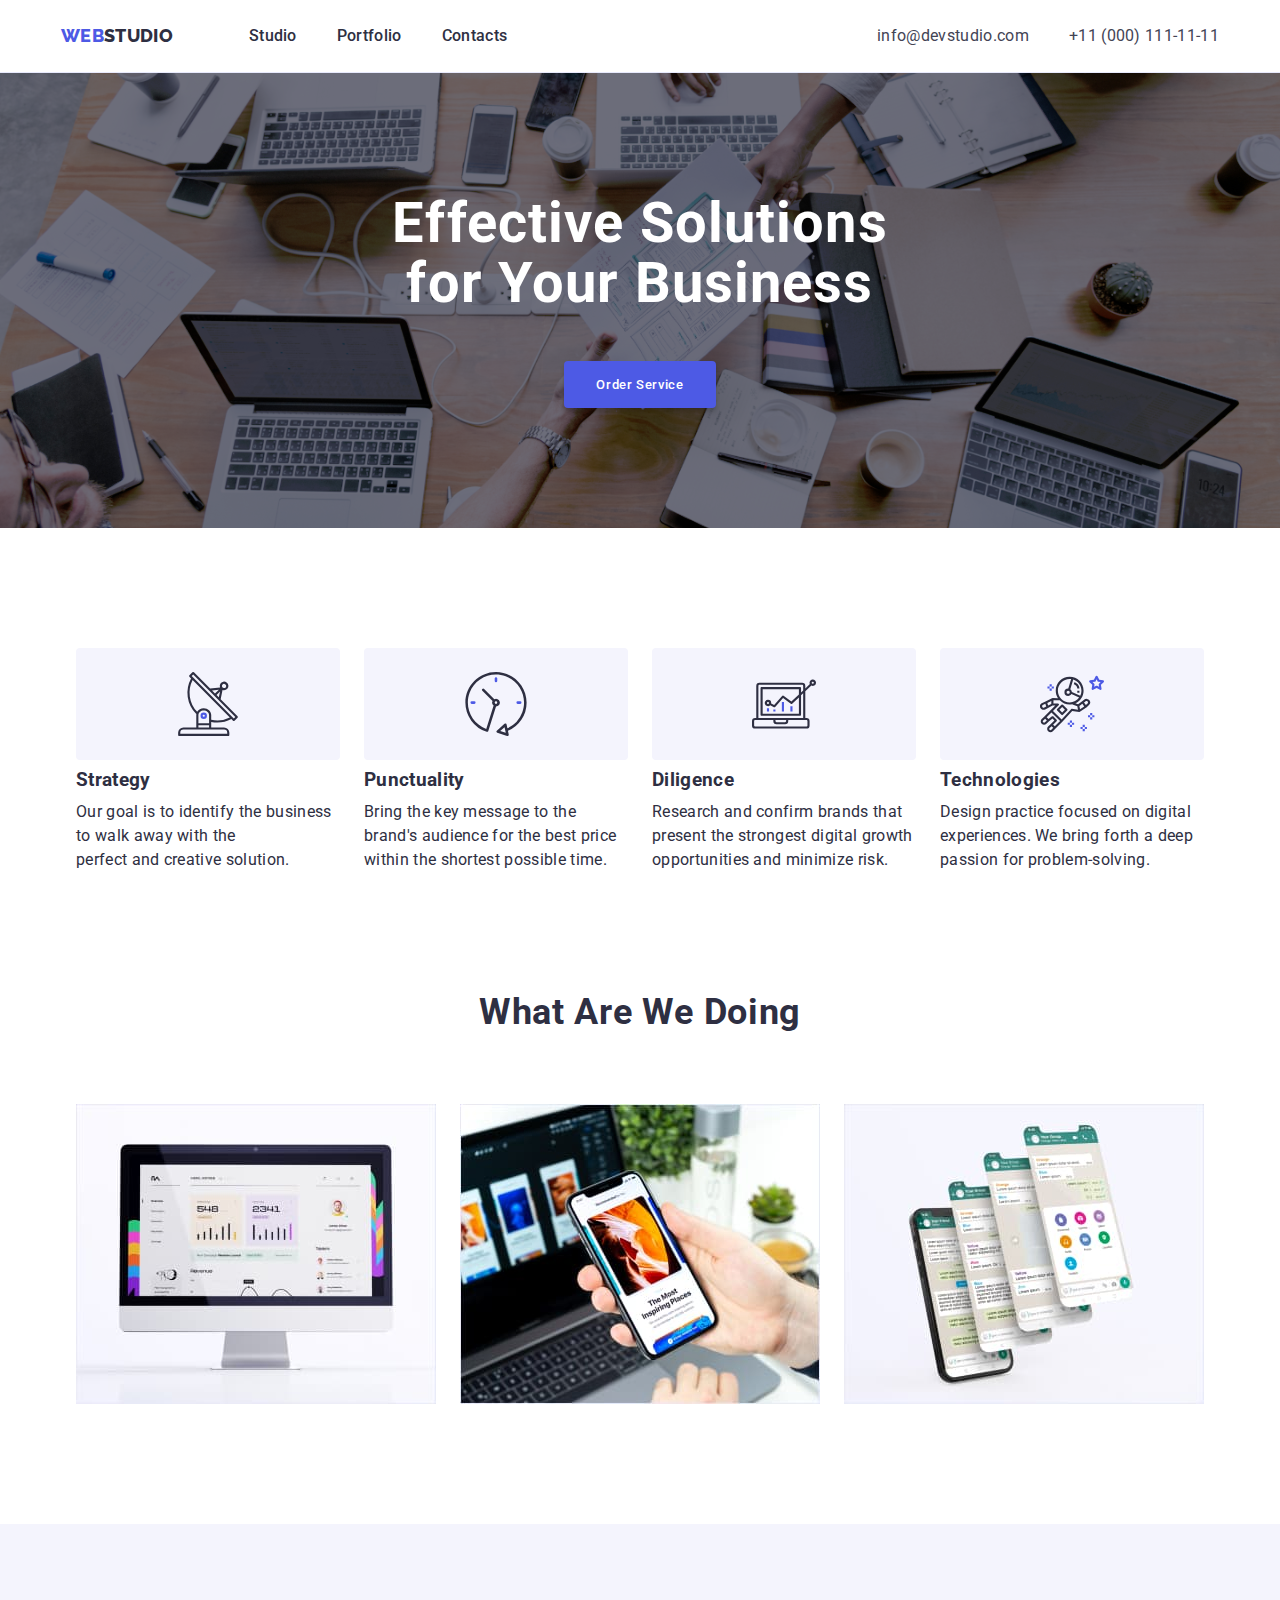
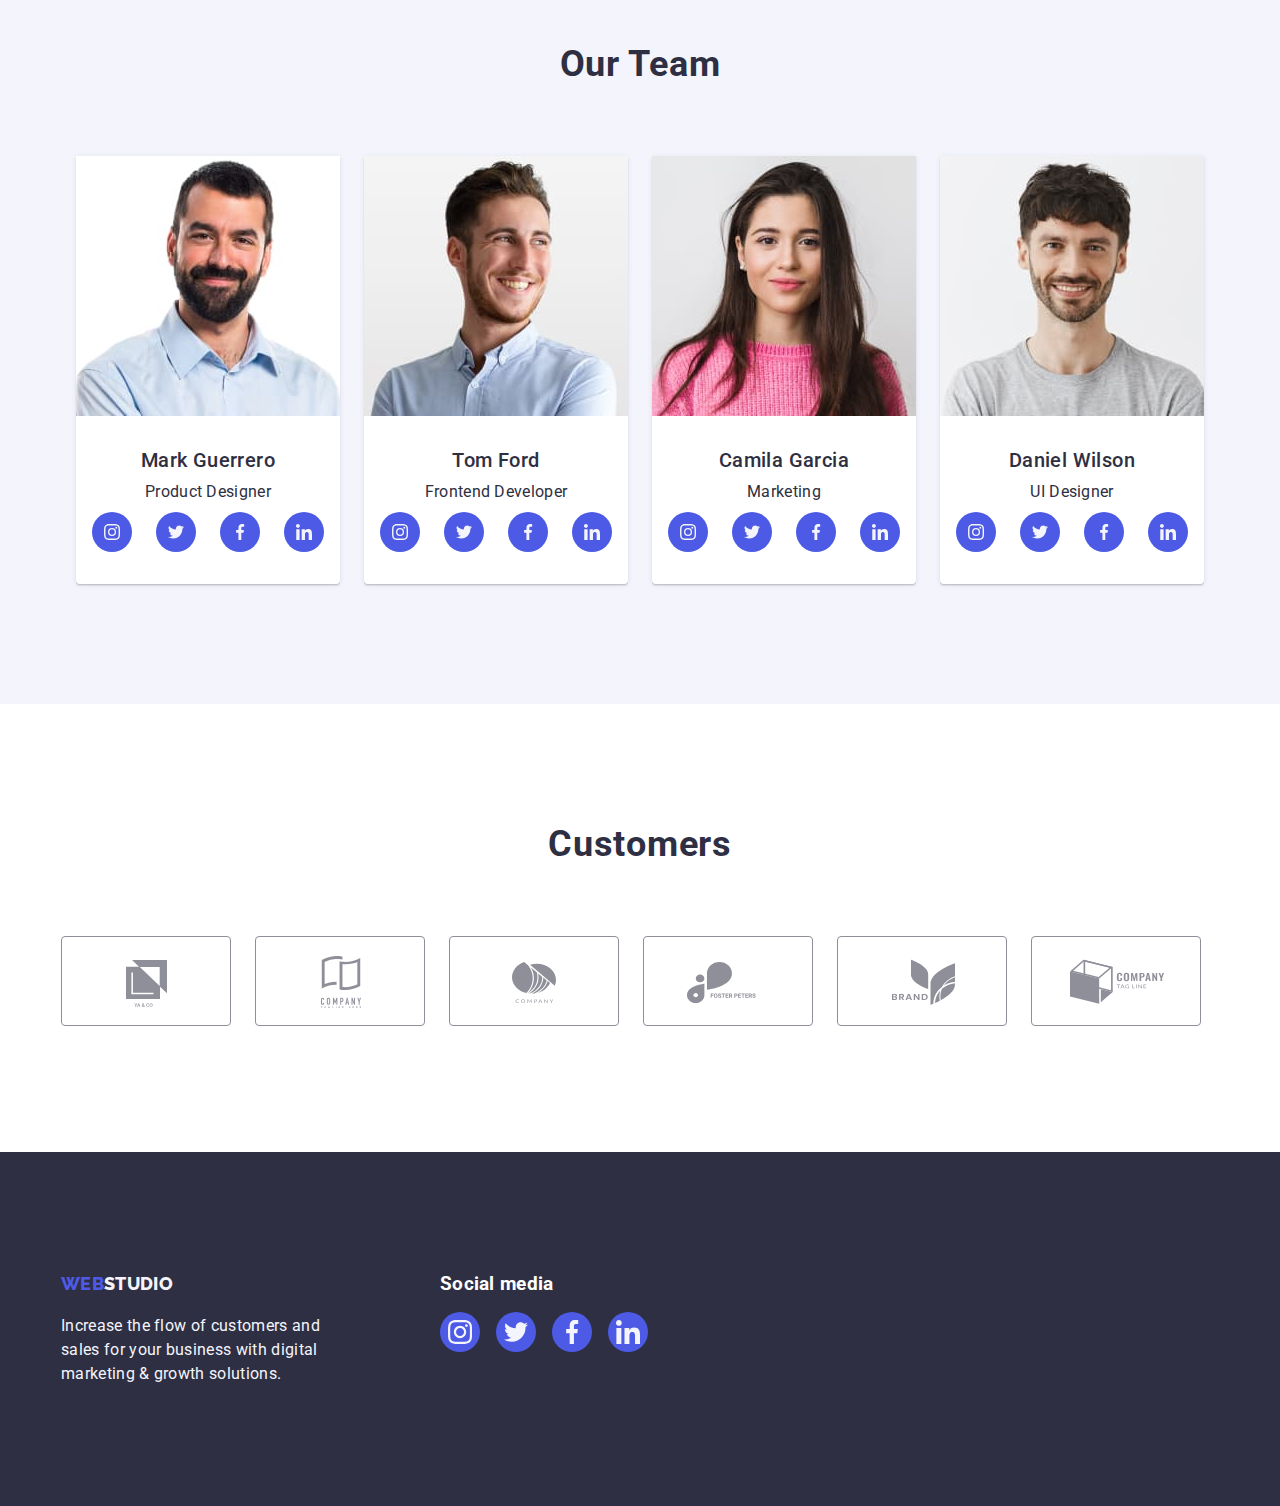
==== commit abdac7ea: "update customers" ====
--- a/index.html
+++ b/index.html
@@ -358,42 +358,42 @@
           <h2 class="customer-heading">Customers</h2>
           <ul class="customer-list">
             <li class="customer-list-item">
+              <a class="customer-item-link" href="/">
+                <svg class="customer-item-icon">
+                  <use href="./images/icons.svg#client-01" />
+                </svg>
+              </a>
+            </li>
+            <li class="customer-list-item">
+              <a class="customer-item-link" href="/">
+                <svg class="customer-item-icon">
+                  <use href="./images/icons.svg#client-02" />
+                </svg>
+              </a>
+            </li>
+            <li class="customer-list-item">
+              <a class="customer-item-link" href="/">
+                <svg class="customer-item-icon">
+                  <use href="./images/icons.svg#client-03" />
+                </svg>
+              </a>
+            </li>
+            <li class="customer-list-item">
+              <a class="customer-item-link" href="/">
+                <svg class="customer-item-icon">
+                  <use href="./images/icons.svg#client-04" />
+                </svg>
+              </a>
+            </li>
+            <li class="customer-list-item">
               <a class="customer-item-link" href="">
                 <svg class="customer-item-icon">
-                  <use href="./images/icons.svg#client-01" />
-                </svg>
-              </a>
-            </li>
-            <li class="customer-list-item">
-              <a class="customer-item-link" href="">
-                <svg class="customer-item-icon">
-                  <use href="./images/icons.svg#client-02" />
-                </svg>
-              </a>
-            </li>
-            <li class="customer-list-item">
-              <a class="customer-item-link" href="">
-                <svg class="customer-item-icon">
-                  <use href="./images/icons.svg#client-03" />
-                </svg>
-              </a>
-            </li>
-            <li class="customer-list-item">
-              <a class="customer-item-link" href="">
-                <svg class="customer-item-icon">
-                  <use href="./images/icons.svg#client-04" />
-                </svg>
-              </a>
-            </li>
-            <li class="customer-list-item">
-              <a class="customer-item-link" href="">
-                <svg class="customer-item-icon">
                   <use href="./images/icons.svg#client-05" />
                 </svg>
               </a>
             </li>
             <li class="customer-list-item">
-              <a class="customer-item-link" href="">
+              <a class="customer-item-link" href="/">
                 <svg class="customer-item-icon">
                   <use href="./images/icons.svg#client-06" />
                 </svg>
--- a/css/styles.css
+++ b/css/styles.css
@@ -47,16 +47,20 @@
   --lightslate-color: #8e8f99;
   --iris-color: #4d5ae5;
   --ocean-color: #404bbf;
+  --green-color: #31d0aa;
 }
 
 /* section containers */
 .header {
   border-bottom: 1px solid var(--cornflower-color);
-  background: var(--white-color);
+}
+
+.header:hover {
   box-shadow: 0px 1px 6px 0px rgba(46, 47, 66, 0.08),
     0px 1px 1px 0px rgba(46, 47, 66, 0.16),
     0px 2px 1px 0px rgba(46, 47, 66, 0.08);
 }
+
 .header-container {
   width: 1158px;
   padding: 24px 0;
@@ -128,9 +132,12 @@
 
 /* hero section */
 .hero {
-  background-color: var(--navyblue-color);
-  background-image: url(../images/hero-img.jpg),
-    lightgray 0px -167.766px / 100% 139.922% no-repeat;
+  background: var(--GREY, rgba(46, 47, 66, 0.7));
+  background-image: url(../images/hero-img.jpg);
+  background-repeat: no-repeat;
+  background-position: center;
+  background-blend-mode: darken;
+  background-size: cover;
 }
 
 .hero-container-content {
@@ -155,6 +162,7 @@
 .hero-button {
   color: var(--white-color);
   background-color: var(--iris-color);
+  box-shadow: 0px 4px 4px 0px rgba(0, 0, 0, 0.15);
   font-family: "roboto", sans-serif;
   font-weight: 500;
   letter-spacing: 0.64px;
@@ -168,7 +176,6 @@
 
 .hero-button:hover {
   background-color: var(--ocean-color);
-  box-shadow: 0px 4px 4px 0px rgba(0, 0, 0, 0.15);
 }
 
 /* about section */
@@ -318,27 +325,36 @@
 .customer-list {
   display: inline-flex;
   list-style: none;
-  text-decoration: none;
-  column-gap: 24px;
+  column-gap: 24px;
+}
+
+.customer-list-item {
+  border-radius: 4px;
+  border: 1px solid var(--lightslate-color);
+}
+
+.customer-list-item:hover {
+  border-color: var(--ocean-color);
 }
 
 .customer-item-link {
-  text-decoration: none;
-}
-
-.customer-item-icon:hover {
-  fill: var(--ocean-color);
-  border: 1px solid var(--ocean-color);
+  color: var(--lightslate-color);
+  display: block;
+  width: 168px;
+  height: 88px;
+}
+
+.customer-list-item:hover .customer-item-link {
+  color: var(--ocean-color);
 }
 
 .customer-item-icon {
-  fill: var(--lightslate-color);
   width: 168px;
   height: 88px;
   padding: 16px 32px;
-  border: 1px solid var(--lightslate-color);
-  border-radius: 4px;
-}
+  fill: currentColor;
+}
+
 /* footer section */
 .footer {
   background-color: var(--navyblue-color);
@@ -395,7 +411,7 @@
 }
 
 .footer-socmed-item:hover {
-  background-color: var(--ocean-color);
+  background-color: var(--green-color);
 }
 
 .footer-socmed-icon {
@@ -463,6 +479,13 @@
   background-color: var(--white-color);
 }
 
+.portfolio-list-item:hover {
+  cursor: pointer;
+  box-shadow: 0px 2px 1px 0px rgba(46, 47, 66, 0.08),
+    0px 1px 1px 0px rgba(46, 47, 66, 0.16),
+    0px 1px 6px 0px rgba(46, 47, 66, 0.08);
+}
+
 .portfolio-item-content {
   width: 100%;
   padding: 32px 16px;
